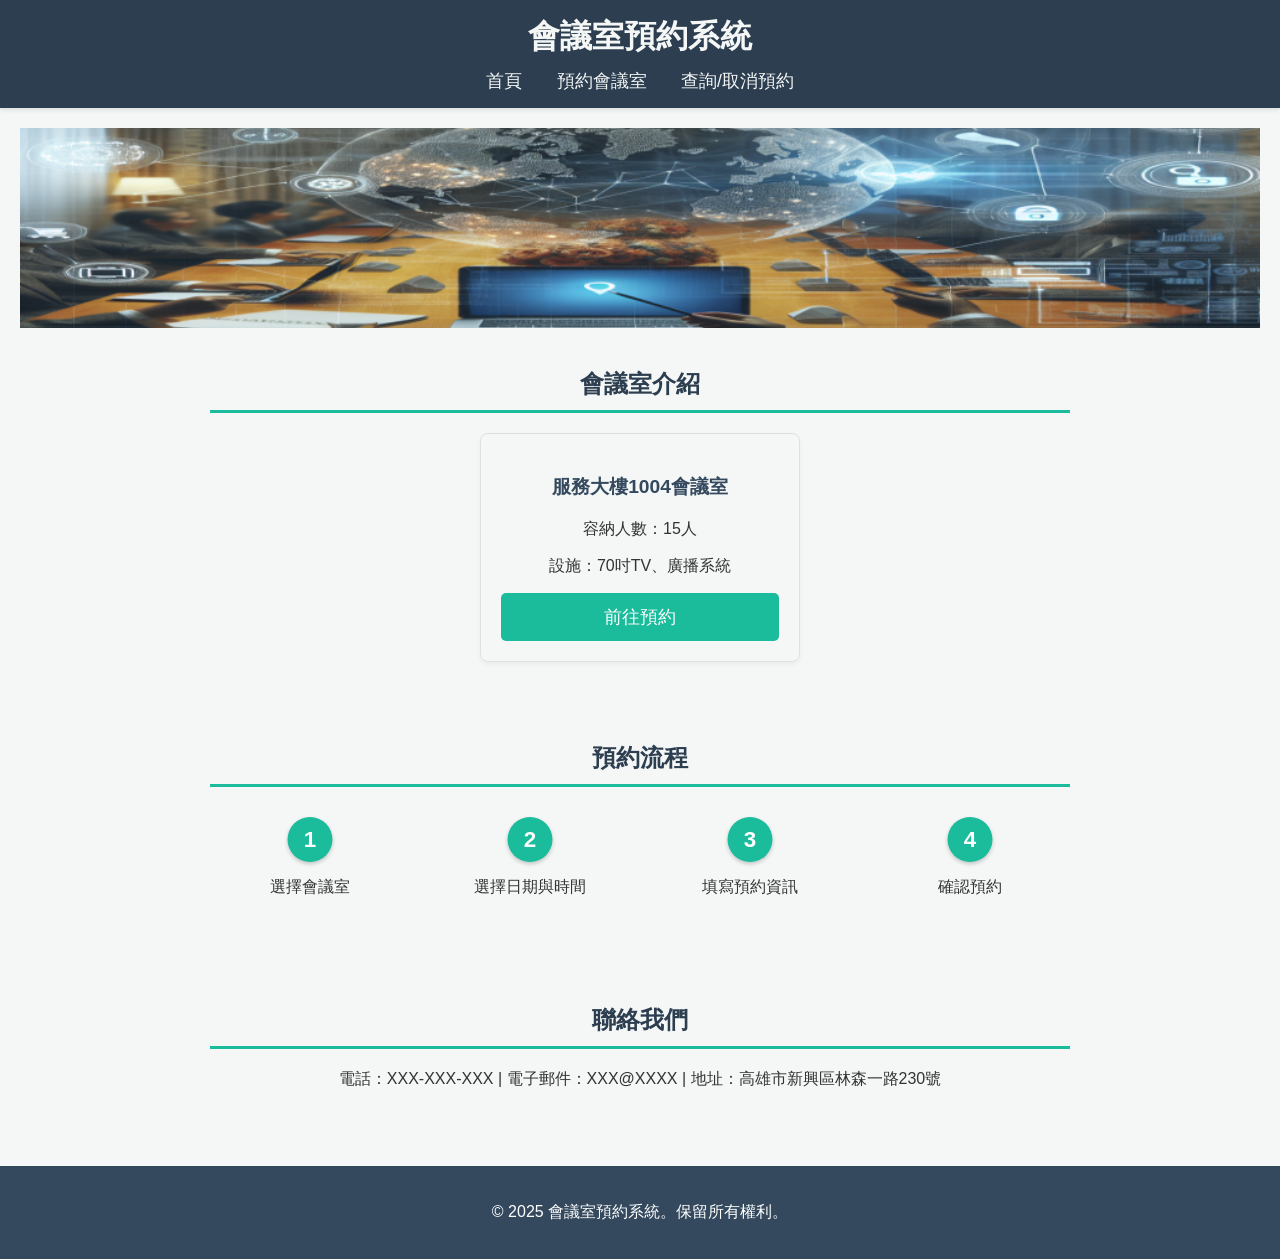
==== index.html @ 3001ea6e "Add files via upload" ====
<!DOCTYPE html>
<html lang="zh-Hant">

<head>
    <meta charset="UTF-8">
    <meta name="viewport" content="width=device-width, initial-scale=1.0">
    <title>服務大樓1004會議室預約系統</title>
    <link rel="stylesheet" href="styles.css?v=1.0">
</head>

<body>
    <header>
        <h1>會議室預約系統</h1>
        <nav>
            <ul>
                <li><a href="index.html">首頁</a></li>
                <li><a href="reservation1004.html">預約會議室</a></li>
                <li><a href="cancel.html">查詢/取消預約</a></li>
            </ul>
        </nav>
    </header>

    <main>
        <div class="hero"></div>

        <section class="section">
            <h2>會議室介紹</h2>
            <div class="room-list">
                <div class="room">
                    <h3>服務大樓1004會議室</h3>
                    <p>容納人數：15人</p>
                    <p>設施：70吋TV、廣播系統</p>
                    <a href="reservation1004.html" class="button">前往預約</a>
                </div>
            </div>
        </section>

        <section class="section">
            <h2>預約流程</h2>
            <div class="flow">
                <ol>
                    <li>選擇會議室</li>
                    <li>選擇日期與時間</li>
                    <li>填寫預約資訊</li>
                    <li>確認預約</li>
                </ol>
            </div>
        </section>

        <section class="section contact">
            <h2>聯絡我們</h2>
            <p style="text-align:center;">
                電話：XXX-XXX-XXX |
                電子郵件：XXX@XXXX |
                地址：高雄市新興區林森一路230號
            </p>
        </section>
    </main>

    <footer>
        <p>© 2025 會議室預約系統。保留所有權利。</p>
    </footer>

</body>
</html>
---- styles.css ----
/* ==========================================================================
   1. 全域與基本設定 (Global & Base)
   ========================================================================== */

* {
    box-sizing: border-box;
}

body {
    font-family: 'Helvetica Neue', Arial, 'PingFang TC', 'Microsoft JhengHei', sans-serif;
    margin: 0;
    padding: 0;
    color: #333;
    background-color: #f4f7f6;
    display: flex;
    flex-direction: column;
    min-height: 100vh;
}

main {
    flex: 1;
    padding: 20px;
}

h1, h2, h3 {
    margin-top: 0;
}

h2 {
    color: #2c3e50;
    border-bottom: 3px solid #1abc9c;
    padding-bottom: 10px;
    margin-bottom: 20px;
}

h3 {
    margin-top: 20px;
    color: #34495e;
    font-size: 1.2em;
}

a {
    color: #1abc9c;
    text-decoration: none;
}

/* ==========================================================================
   2. 佈局 (Layout)
   ========================================================================== */
header {
    background-color: #2c3e50;
    color: #f4f7f6;
    padding: 15px 20px;
    text-align: center;
    box-shadow: 0 2px 4px rgba(0, 0, 0, 0.1);
}

header h1 {
    margin: 0;
    font-size: 2em;
}

nav ul {
    list-style-type: none;
    padding: 10px 0 0 0;
    margin: 0;
}

nav ul li {
    display: inline;
    margin: 0 15px;
}

nav ul li a {
    color: #f4f7f6;
    font-size: 1.1em;
    transition: color 0.3s;
}

nav ul li a:hover {
    color: #f1d524;
}

/* --- 頁腳 --- */
footer {
    background-color: #34495e;
    color: white;
    text-align: center;
    padding: 20px 0;
    margin-top: auto;
}

/* --- 主要容器 --- */
.container {
    display: flex;
    gap: 30px;
    max-width: 1200px;
    margin: 10px auto;
    /* 允許換行 */
}

/* ==========================================================================
   3. 元件 (Components)
   ========================================================================== */

/* --- 3.1 表單 (Forms) --- */
.reservation-form,
.cancel-reservation-page {
    background: white;
    padding: 30px 40px;
    border-radius: 8px;
    box-shadow: 0 4px 12px rgba(0, 0, 0, 0.08);
    width: 100%;
    max-width: 400px;
    flex: 1;
}

/* --- 取消預約頁面專用樣式 --- */
.cancel-reservation-page {
    max-width: 600px;
    margin: 20px auto;
}

/* 修正：減少群組間距，使表單更緊湊 */
.form-group {
    margin-bottom: 18px;
}

.form-group label {
    display: flex;
    align-items: center;
    gap: 8px;
    font-weight: bold;
    color: #34495e;
    margin-bottom: 10px;
    font-size: 1.1em;
}

/* --- 表單元素 --- */
label {
    display: block;
    margin-top: 5px;
    margin-bottom: 5px;
    font-size: 1em;
    font-weight: bold;
    color: #34495e;
}

/* 輸入框與下拉選單的通用樣式 */
input[type="text"],
input[type="email"],
input[type="date"]{
    width: 100%;
    padding: 14px;
    border: 1px solid #ccc;
    border-radius: 5px;
    transition: border-color 0.3s, box-shadow 0.3s;
    font-size: 1em;
    background-color: #fff;
}

select {
    /* 通用樣式 */
    width: 100%;
    padding: 14px;
    border: 1px solid #ccc;
    border-radius: 5px;
    transition: border-color 0.3s, box-shadow 0.3s;
    font-size: 1em;
    background-color: #fff;

    /* 自訂外觀 */
    -webkit-appearance: none;
    -moz-appearance: none;
    appearance: none;
    background-image: url("data:image/svg+xml,%3Csvg xmlns='http://www.w3.org/2000/svg' width='16' height='16' fill='%2334495e' viewBox='0 0 16 16'%3E%3Cpath fill-rule='evenodd' d='M1.646 4.646a.5.5 0 0 1 .708 0L8 10.293l5.646-5.647a.5.5 0 0 1 .708.708l-6 6a.5.5 0 0 1-.708 0l-6-6a.5.5 0 0 1 0-.708z'/%3E%3C/svg%3E");
    background-repeat: no-repeat;
    background-position: right 15px center;
    background-size: 16px;
    padding-right: 40px; /* 增加右側內邊距，避免文字與箭頭重疊 */
}

input:focus,
select:focus {
    border-color: #1abc9c;
    outline: none;
    box-shadow: 0 0 5px rgba(26, 188, 156, 0.4);
}

/* --- 日期輸入框的特定樣式 --- */
input[type="date"] {
    position: relative;
}

/* 隱藏原生日期圖示 (在支援的瀏覽器中) */
input[type="date"]::-webkit-calendar-picker-indicator {
    opacity: 0;
    cursor: pointer;
    position: absolute;
    top: 0;
    left: 0;
    width: 100%;
    height: 100%;
}

#reservationTime {
    margin-top: 5px;
    margin-bottom: 5px;
    font-weight: bold;
    color: #1c7343;
    min-height: 1.2em;
}

/* --- 3.2 按鈕 (Buttons) --- */
button {
    background-color: #1abc9c;
    color: white;
    padding: 14px 20px;
    border: none;
    border-radius: 5px;
    cursor: pointer;
    width: 100%;
    font-size: 1.1em;
    transition: background-color 0.3s, transform 0.2s;
    margin-top: 10px;
}

button:hover {
    background-color: #16a085;
    transform: translateY(-2px);
}

#userReservations .reservation-item button {
    width: auto;
    /* 按鈕寬度自動 */
    padding: 8px 15px;
    background-color: #e74c3c;
    font-size: 0.9em;
}

#userReservations .reservation-item button:hover {
    background-color: #c0392b;
}

/* --- 行事曆樣式 --- */
.calendar {
    background: white;
    padding: 30px;
    border-radius: 8px;
    box-shadow: 0 4px 12px rgba(0, 0, 0, 0.08);
    width: 100%;
    max-width: 700px;
    margin-left: auto;
    margin-right: auto;
}

.calendar-controls {
    display: flex;
    /* 新增：確保控制項在一行內不換行 */
    flex-wrap: nowrap;
    align-items: center;
    justify-content: center;
    gap: 15px;
    margin-bottom: 25px;
}

.calendar-controls label {
    font-weight: normal;
    flex-shrink: 0;
}

.calendar-controls select {
    min-width: 120px;
}

/* 使用更高權重的選擇器來確保樣式被應用 */
.calendar #calendar {
    display: grid;
    grid-template-columns: repeat(7, 1fr);
    gap: 10px;
}

/* 將星期標頭和日期的通用樣式分開 */
.calendar #calendar .weekdays,
.calendar #calendar .day {
    display: flex;
    align-items: center;
    justify-content: center;
    text-align: center;
    border-radius: 50%;
}

/* 星期標頭 (一、二、三...) 的獨立樣式 */
.calendar #calendar .weekdays {
    font-weight: bold;
    color: #34495e;
    height: 48px;
}

/* 日期 (數字) 的獨立樣式 */
.calendar #calendar .day {
    border: 2px solid transparent;
    cursor: pointer;
    transition: background-color 0.3s, color 0.3s, transform 0.2s;
    font-size: 0.9em;
    width: 100%;
    height: auto;
    aspect-ratio: 1/1; /* 確保每個日期都是正方形 */
    margin: 0 auto;
}

.calendar #calendar .day:hover {
    background-color: #ecf0f1;
    color: #16a085;
    border-color: #1abc9c;
}

/* 新增：讓空白日期不可點擊 */
.calendar #calendar .day.empty {
    background-color: transparent;
    cursor: default;
    pointer-events: none;
}

.calendar #calendar .day.empty:hover {
    background-color: transparent;
    border-color: transparent;
}

.calendar #calendar .day.booked {
    background-color: #e74c3c;
    color: white;
    font-weight: bold;
}

.calendar #calendar .day.booked:hover {
    background-color: #c0392b;
    transform: none;
}

/* --- 3.4 預約列表 (Reservation Lists) --- */
#reservedSlots p,
#userReservations .reservation-item{
    padding: 12px 15px;
    margin: 10px 0;
    border-radius: 5px;
}

#reservedSlots p {
    background: #ecf0f1;
    border-left: 4px solid #3498db;
}

#userReservations .reservation-item {
    border: 1px solid #ddd;
    display: flex;
    justify-content: space-between;
    align-items: center;
    gap: 15px;
}

#userReservations .reservation-item p {
    margin: 0;
    font-weight: 500;
}

#cancelMessage {
    margin-top: 20px;
    font-weight: bold;
    font-size: 1.1em;
    text-align: center;
    padding: 10px;
    border-radius: 5px;
}

/* --- 3.5 首頁區塊 (Homepage Sections) --- */
.hero {
    background-image: url('background.png');
    /* 替換為你的背景圖片 */
    background-size: cover;
    background-position: center;
    color: white;
    padding: 100px 20px;
    text-align: center;
    text-shadow: 2px 2px 4px rgba(0, 0, 0, 0.5);
}

.section {
    padding: 40px 20px;
    max-width: 900px;
    margin: 0 auto;
}

.section h2 {
    text-align: center;
}

.room-list {
    display: flex;
    flex-wrap: wrap;
    justify-content: space-around;
    gap: 20px;
}

.room {
    border: 1px solid #e0e0e0;
    border-radius: 8px;
    padding: 20px;
    width: 320px;
    box-shadow: 0 2px 5px rgba(0,0,0,0.05);
    text-align: center;
}

.room .button {
    display: inline-block;
    padding: 12px 20px;
    border: none;
    border-radius: 5px;
    cursor: pointer;
    font-size: 1.1em;
    color: white;
    justify-content: center;
    background-color: #1abc9c;
    width: 100%;
}
.room .button:hover {
    background-color: #0056b3;
    transform: translateY(-2px);
}

.flow ol {
    list-style-type: none;
    counter-reset: step-counter;
    padding-left: 0;
    display: flex;
    justify-content: space-around;
    flex-wrap: wrap;
    gap: 20px;
}

.flow li {
    counter-increment: step-counter;
    margin: 10px;
    position: relative;
    padding-top: 60px;
    width: 150px;
    text-align: center;
}

.flow li::before {
    content: counter(step-counter);
    position: absolute;
    top: 0;
    left: 50%;
    transform: translateX(-50%);
    width: 45px;
    height: 45px;
    background-color: #1abc9c;
    color: white;
    border-radius: 50%;
    display: flex;
    align-items: center;
    justify-content: center;
    font-weight: bold;
    font-size: 1.4em;
    box-shadow: 0 2px 4px rgba(0, 0, 0, 0.2);
}

/* ==========================================================================
   新增區塊：禁用狀態的視覺回饋 (Disabled State Visual Feedback)
   ========================================================================== */
/* 當任何輸入框或按鈕被禁用時的通用樣式 */
input:disabled,
button:disabled,
select:disabled {
    /* 1. 滑鼠移過去時，顯示「禁止」圖示 */
    cursor: not-allowed;
    
    /* 2. 讓元素看起來有點半透明、褪色，是表示「不可用」的常見手法 */
    opacity: 0.6;
}

/* 3. 特別針對被禁用的按鈕，改變其背景顏色為灰色 */
button:disabled,
button:disabled:hover { /* 同時設定 hover 狀態，確保滑鼠移過去時顏色不會變回去 */
    background-color: #bdc3c7; /* 一個中性的灰色 */
    transform: none; /* 取消 hover 時的上浮效果 */
    box-shadow: none; /* 取消陰影 */
}


/* ==========================================================================
   4. 響應式設計 (Media Queries)
   ========================================================================== */

/* 當螢幕寬度小於等於 768px 時 (通常為平板或手機) */
@media (max-width: 992px) {
    .container {
        flex-direction: column;
    }

    .calendar {
        order: 1;
        /* 在手機版上，將行事曆移到最上面 */
    }
}

@media (max-width: 480px) {
    header {
        padding: 15px;
    }
    nav ul li {
        margin: 0 8px;
    }
    main {
        padding: 10px;
    }
    .reservation-form,
    .calendar,
    .cancel-reservation-page {
        padding: 20px;
    }
    .day {
        width: 40px;
        height: 40px;
        font-size: 1em;
    }
    .weekdays {
        height: 40px;
    }
    .calendar-controls {
        flex-direction: column;
        gap: 10px;
    }
}
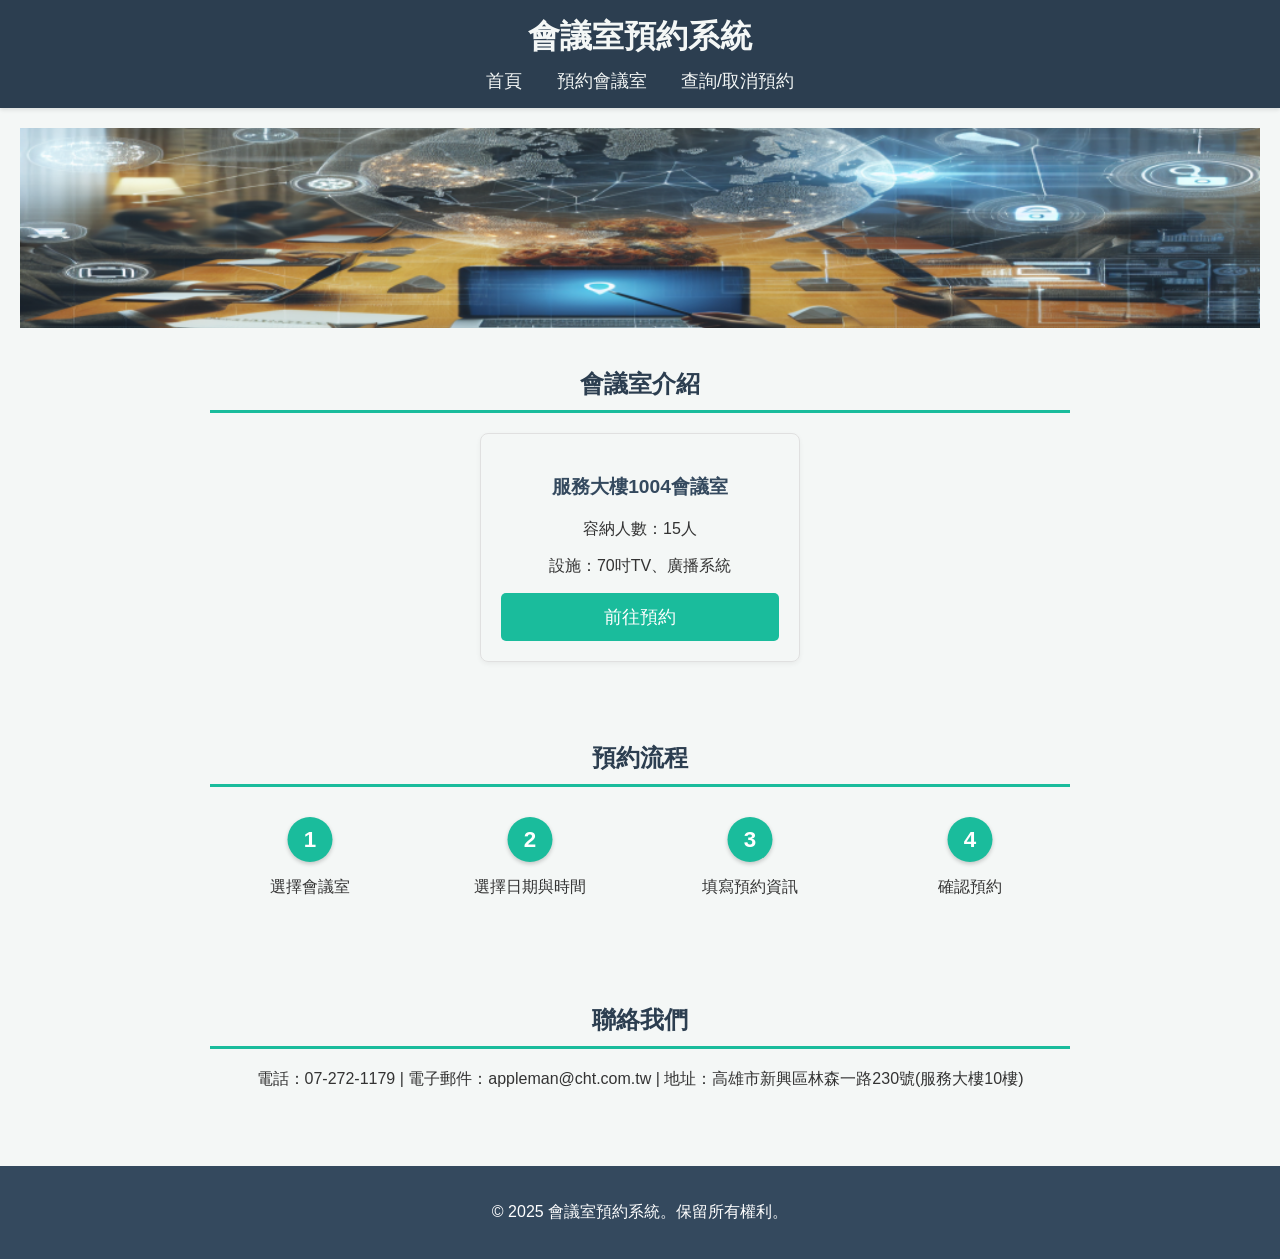
==== commit a132191c: "Update index.html" ====
--- a/index.html
+++ b/index.html
@@ -50,9 +50,9 @@
         <section class="section contact">
             <h2>聯絡我們</h2>
             <p style="text-align:center;">
-                電話：XXX-XXX-XXX |
-                電子郵件：XXX@XXXX |
-                地址：高雄市新興區林森一路230號
+                電話：07-272-1179 |
+                電子郵件：appleman@cht.com.tw |
+                地址：高雄市新興區林森一路230號(服務大樓10樓)
             </p>
         </section>
     </main>
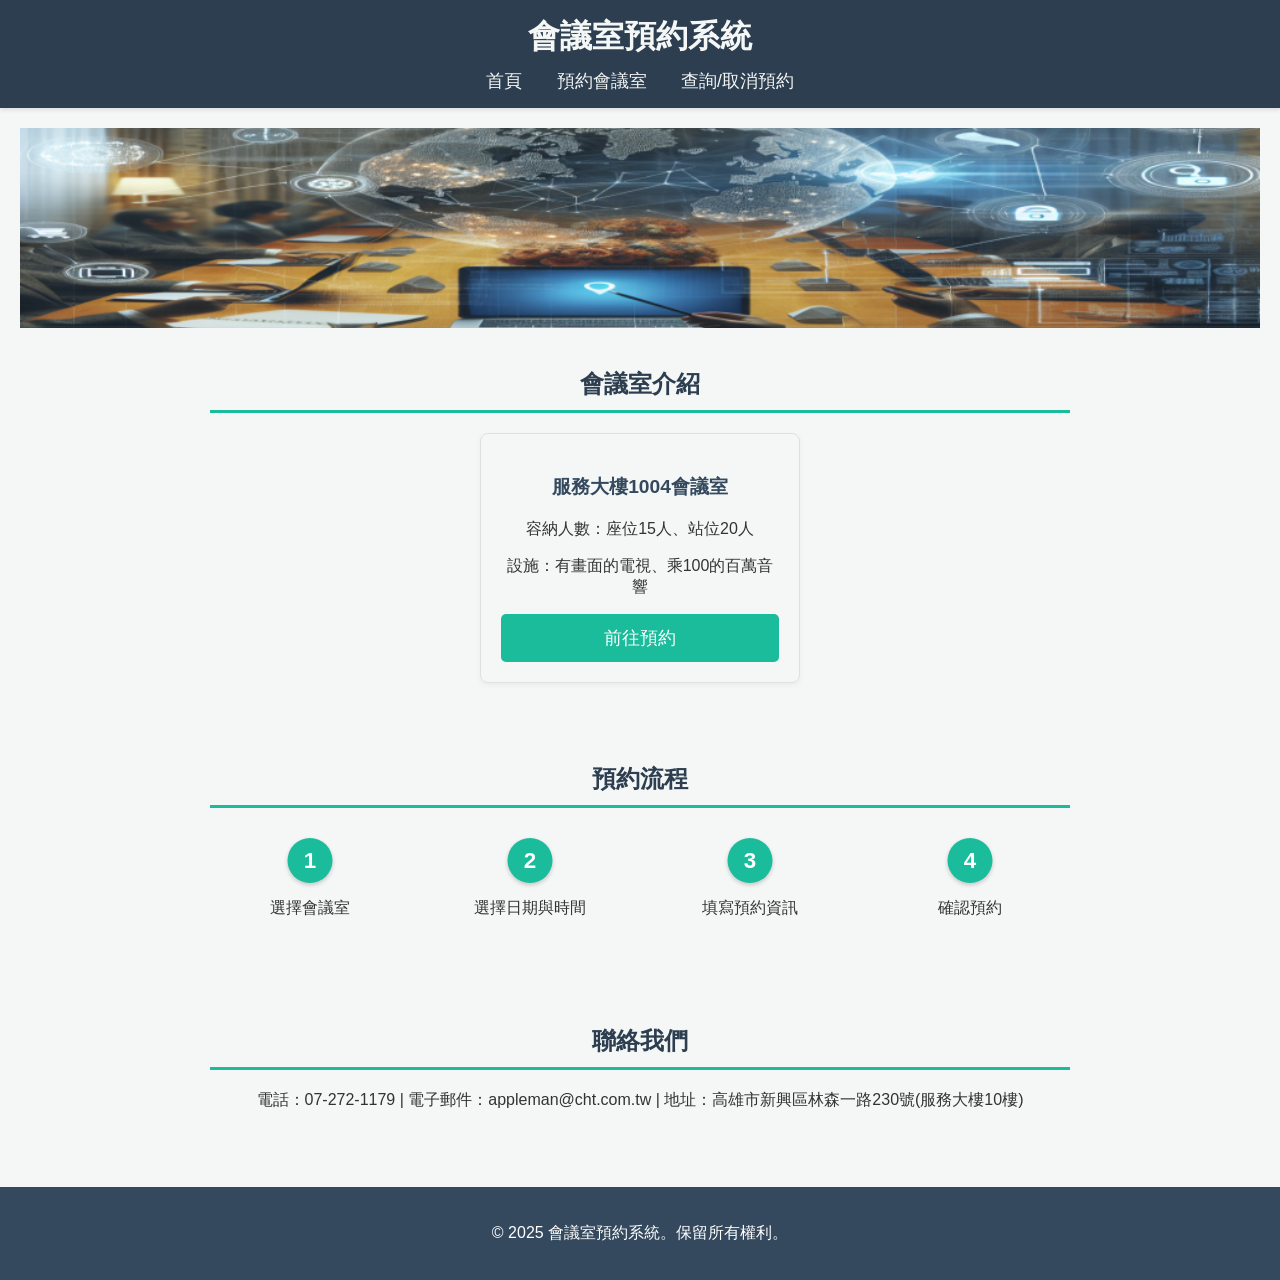
==== commit 8a7ec249: "Update index.html" ====
--- a/index.html
+++ b/index.html
@@ -28,8 +28,8 @@
             <div class="room-list">
                 <div class="room">
                     <h3>服務大樓1004會議室</h3>
-                    <p>容納人數：15人</p>
-                    <p>設施：70吋TV、廣播系統</p>
+                    <p>容納人數：座位15人、站位20人</p>
+                    <p>設施：有畫面的電視、乘100的百萬音響</p>
                     <a href="reservation1004.html" class="button">前往預約</a>
                 </div>
             </div>
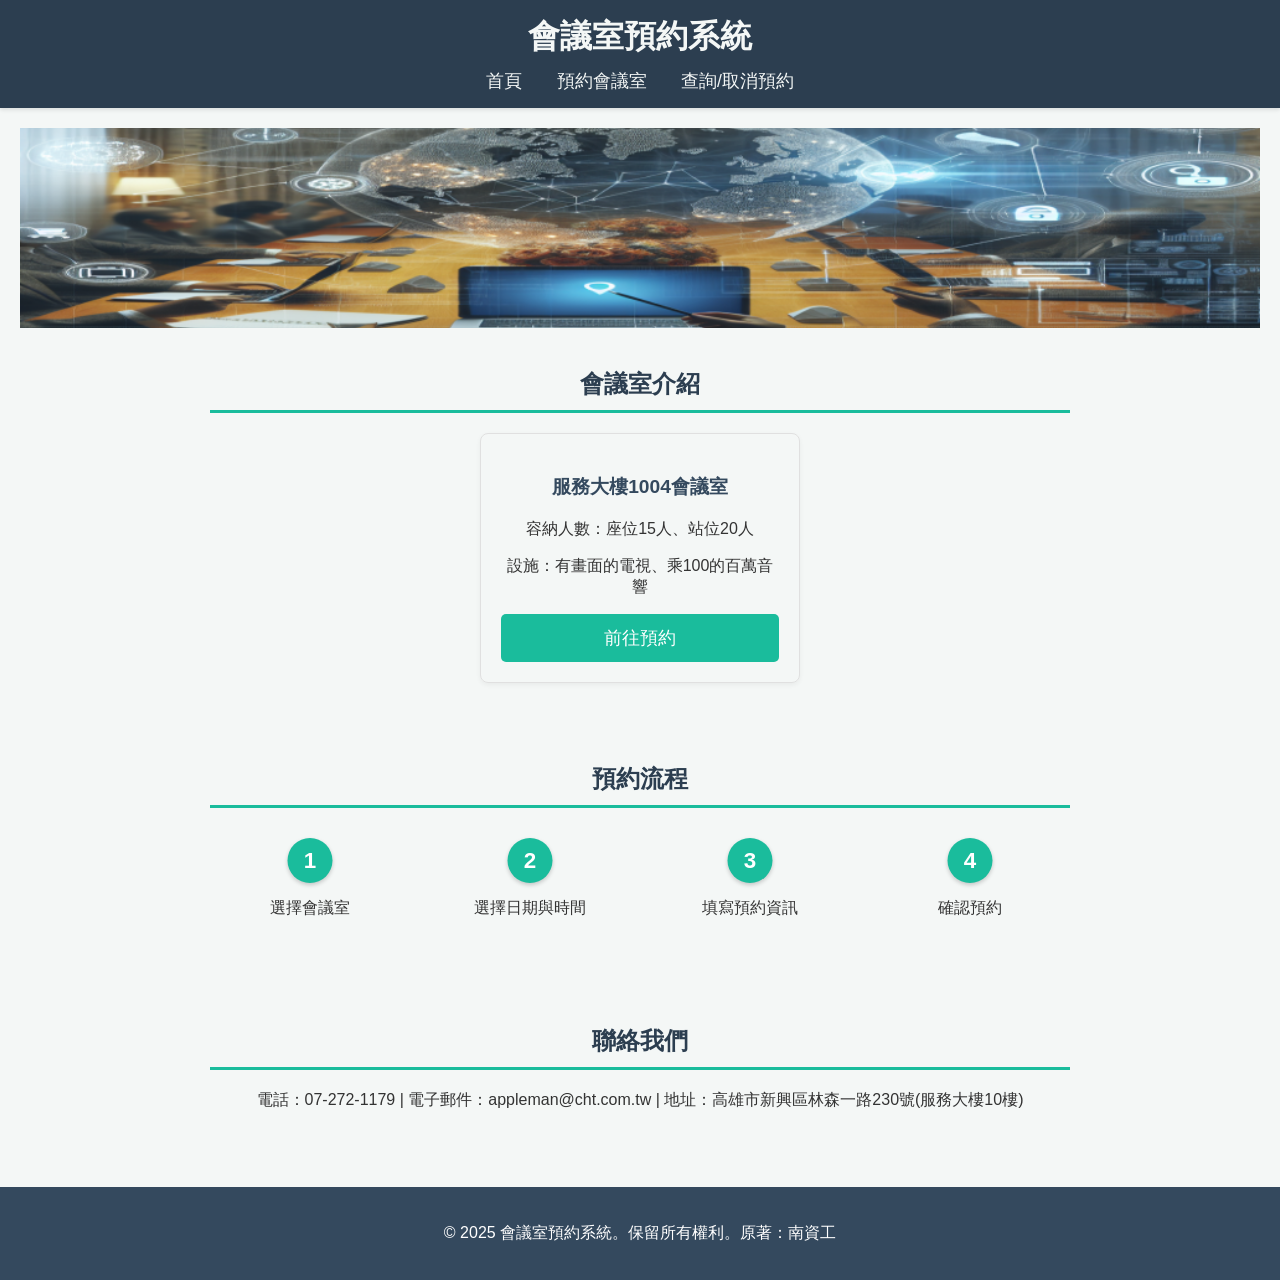
==== commit 54a667e5: "Update index.html" ====
--- a/index.html
+++ b/index.html
@@ -58,7 +58,7 @@
     </main>
 
     <footer>
-        <p>© 2025 會議室預約系統。保留所有權利。</p>
+        <p>© 2025 會議室預約系統。保留所有權利。原著：南資工</p>
     </footer>
 
 </body>
